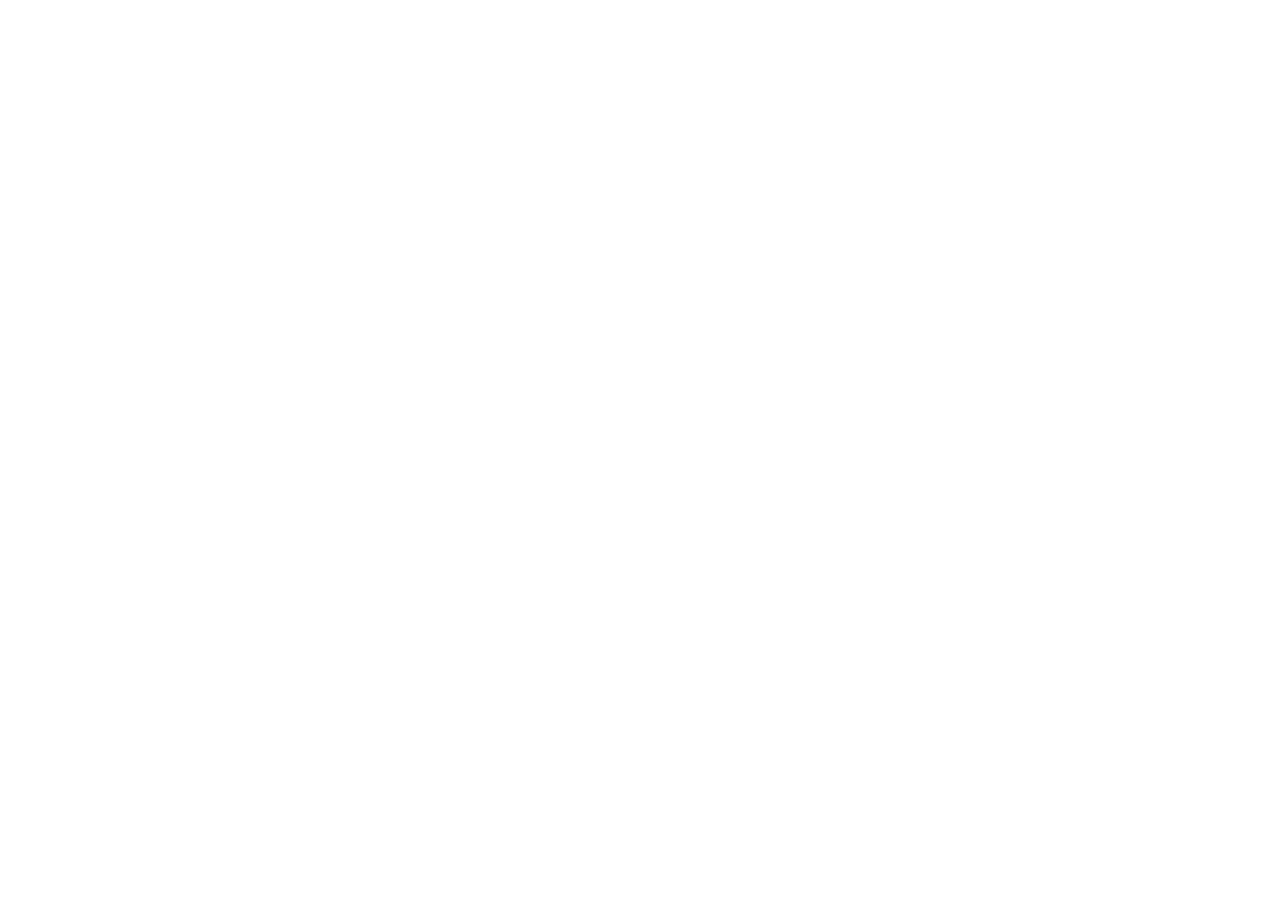
==== index.html @ ec63c805 "add JS visualization, update API, update readme + ppt" ====
<!DOCTYPE html>
<html lang="en">

<head>
  <meta charset="UTF-8">
  <meta name="viewport" content="width=device-width, initial-scale=1.0">
  <meta http-equiv="X-UA-Compatible" content="ie=edge">
  <title>Leaflet immigration by country</title>

  <!-- Leaflet CSS -->
  <link rel="stylesheet" href="https://unpkg.com/leaflet@1.9.4/dist/leaflet.css"
    integrity="sha256-p4NxAoJBhIIN+hmNHrzRCf9tD/miZyoHS5obTRR9BMY="
    crossorigin="" />

  <!-- Our CSS -->
  <link rel="stylesheet" type="text/css" href="static/css/style.css">
</head>

<body>

  <!-- The div that holds our map -->
  <div id="map"></div>

  <!-- Leaflet JS -->
  <script src="https://unpkg.com/leaflet@1.9.4/dist/leaflet.js"
    integrity="sha256-20nQCchB9co0qIjJZRGuk2/Z9VM+kNiyxNV1lvTlZBo="
    crossorigin=""></script>
  <!-- Leaflet MarkerCluster JS -->
  <script src="https://unpkg.com/leaflet.markercluster@1.5.3/dist/leaflet.markercluster.js"></script>
  <!-- D3 JavaScript -->
  <script src="https://d3js.org/d3.v7.min.js"></script>
  <!-- Our JavaScript -->
  <script type="text/javascript" src="static/js/logic.js"></script>
</body>

</html>
---- static/css/style.css ----
body {
  padding: 0;
  margin: 0;
}

#map,
body,
html {
  height: 100%;
}

.info.legend { 
  
  background: white; 
  padding: 6px 8px; 
  font: 15px Arial, sans-serif; 
  border-radius: 5px; 
  box-shadow: 0 0 15px rgba(0, 0, 0, 0.2); 
} 
  .info.legend i { 
    width: 36px; 
    height: 18px; 
    float: left; 
    margin-right: 8px; 
    opacity: 0.7
  }
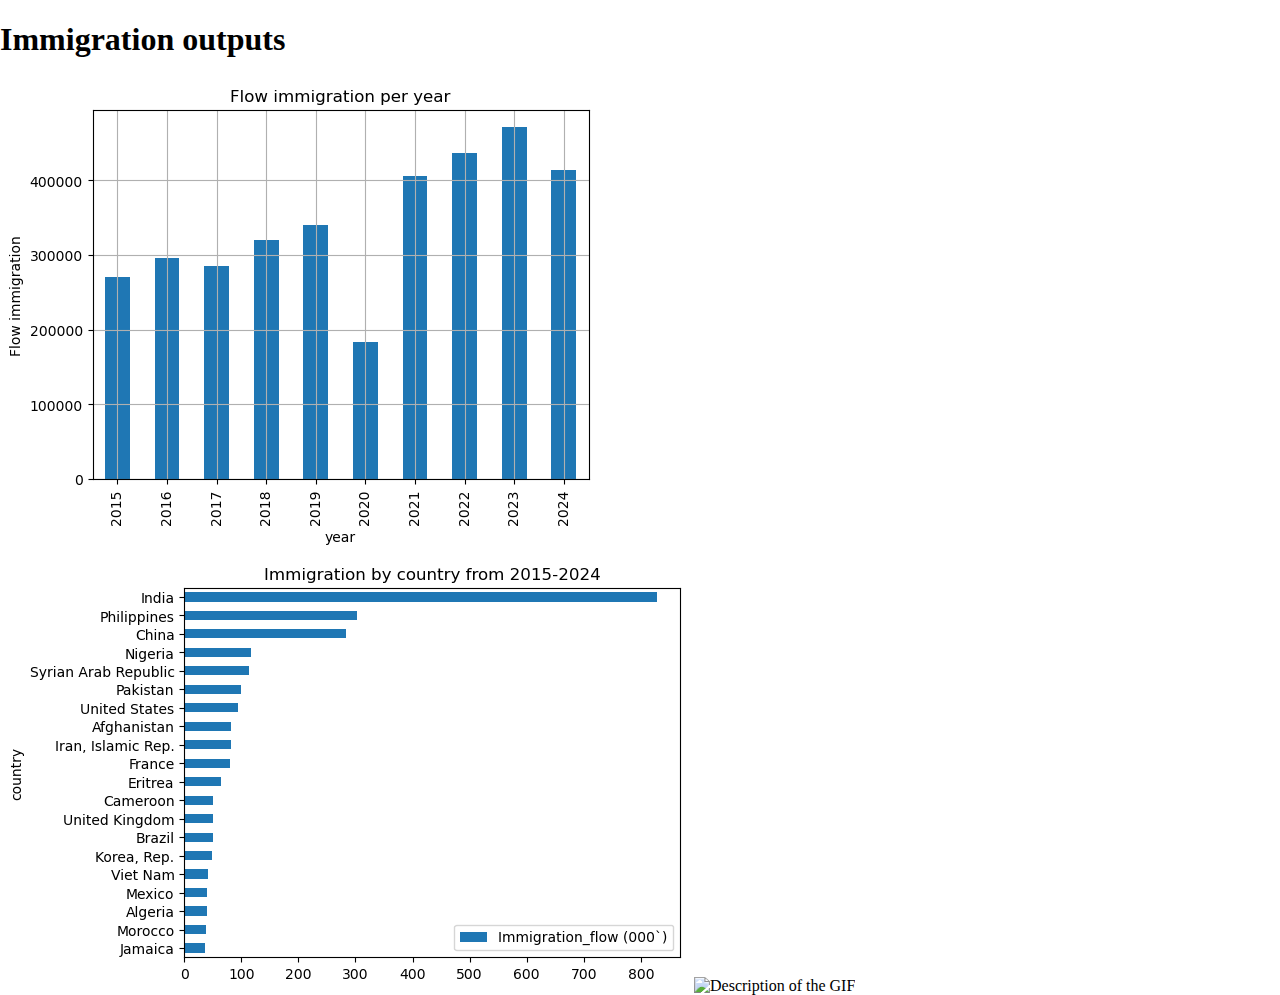
==== commit 74718720: "add index.html to allow publish page in github" ====
--- a/index.html
+++ b/index.html
@@ -5,7 +5,7 @@
   <meta charset="UTF-8">
   <meta name="viewport" content="width=device-width, initial-scale=1.0">
   <meta http-equiv="X-UA-Compatible" content="ie=edge">
-  <title>Leaflet immigration by country</title>
+  <title>bar chart race</title>
 
   <!-- Leaflet CSS -->
   <link rel="stylesheet" href="https://unpkg.com/leaflet@1.9.4/dist/leaflet.css"
@@ -18,19 +18,11 @@
 
 <body>
 
-  <!-- The div that holds our map -->
-  <div id="map"></div>
+  <h1>Immigration outputs</h1>
+  <img src="Output/immigration flow per year.png" alt="Description of the GIF">
+  <img src="Output/immigration by country.png" alt="Description of the GIF">
+  <img src="Output/monthly_immigration_flow_to_canada.gif" alt="Description of the GIF">
 
-  <!-- Leaflet JS -->
-  <script src="https://unpkg.com/leaflet@1.9.4/dist/leaflet.js"
-    integrity="sha256-20nQCchB9co0qIjJZRGuk2/Z9VM+kNiyxNV1lvTlZBo="
-    crossorigin=""></script>
-  <!-- Leaflet MarkerCluster JS -->
-  <script src="https://unpkg.com/leaflet.markercluster@1.5.3/dist/leaflet.markercluster.js"></script>
-  <!-- D3 JavaScript -->
-  <script src="https://d3js.org/d3.v7.min.js"></script>
-  <!-- Our JavaScript -->
-  <script type="text/javascript" src="static/js/logic.js"></script>
 </body>
 
 </html>
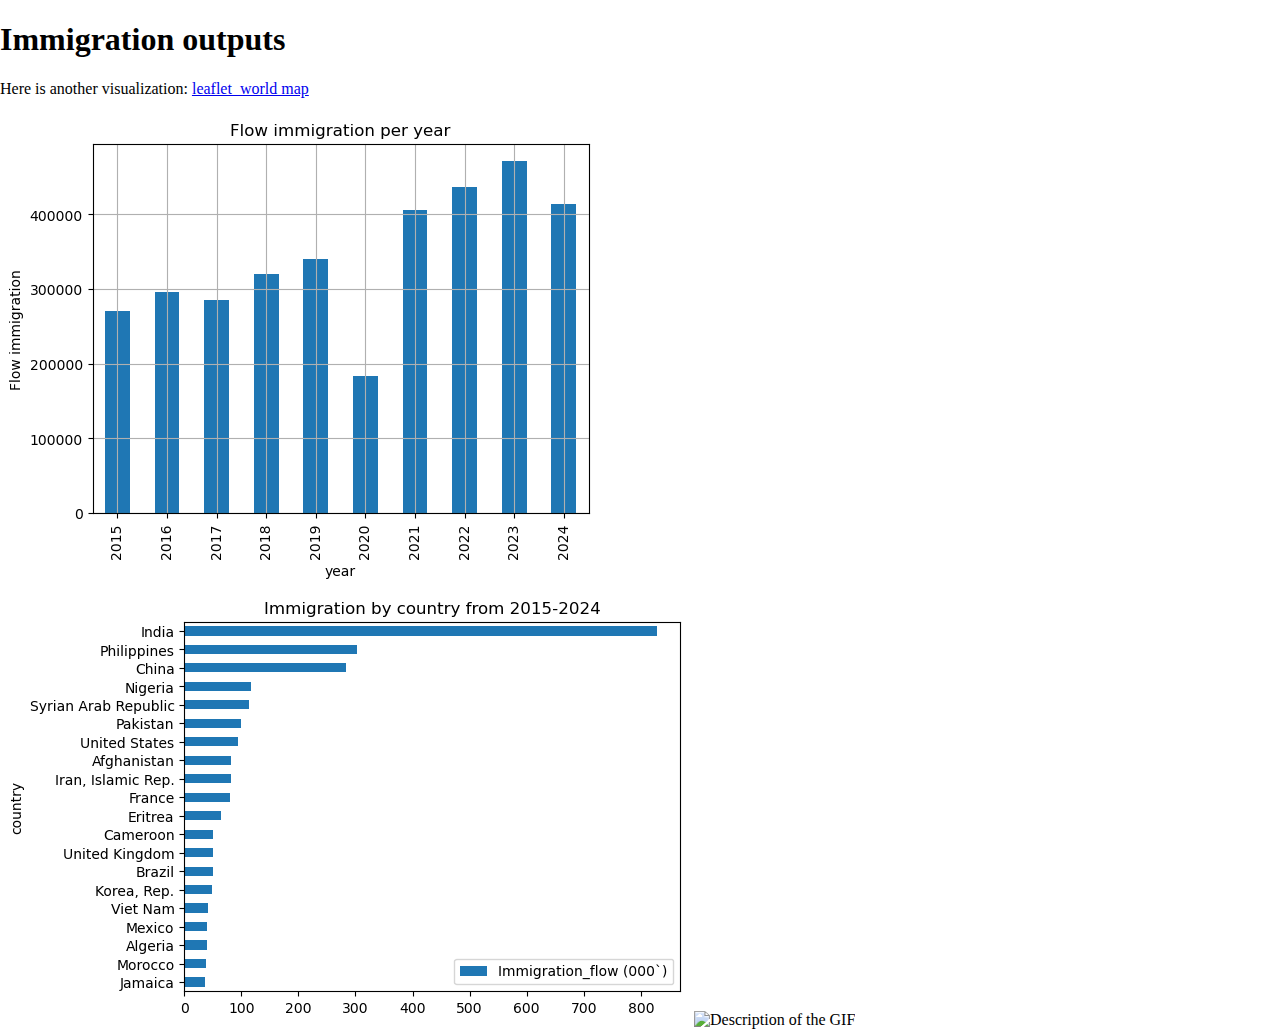
==== commit a1e7e731: "html : update to link the pages" ====
--- a/index.html
+++ b/index.html
@@ -5,7 +5,7 @@
   <meta charset="UTF-8">
   <meta name="viewport" content="width=device-width, initial-scale=1.0">
   <meta http-equiv="X-UA-Compatible" content="ie=edge">
-  <title>bar chart race</title>
+  <title>projects3_outputs_Group4</title>
 
   <!-- Leaflet CSS -->
   <link rel="stylesheet" href="https://unpkg.com/leaflet@1.9.4/dist/leaflet.css"
@@ -19,6 +19,11 @@
 <body>
 
   <h1>Immigration outputs</h1>
+
+  <p>Here is another visualization: 
+    <a href="visualization_leaflets.html" target="_blank">leaflet_world map</a>
+</p>
+
   <img src="Output/immigration flow per year.png" alt="Description of the GIF">
   <img src="Output/immigration by country.png" alt="Description of the GIF">
   <img src="Output/monthly_immigration_flow_to_canada.gif" alt="Description of the GIF">
